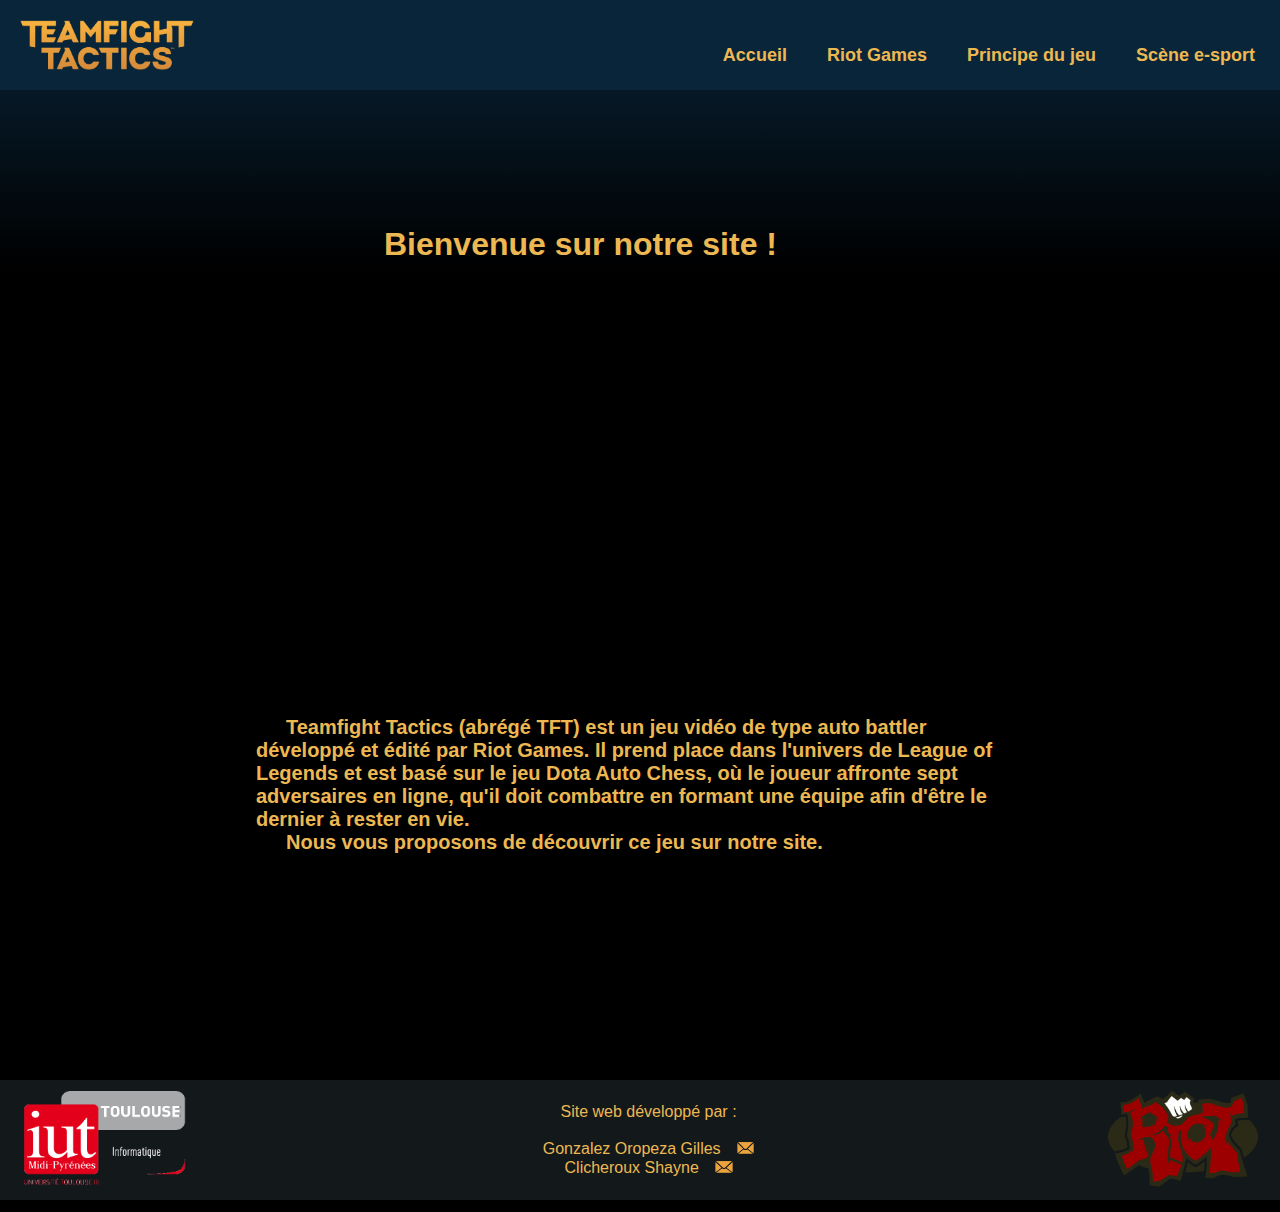
==== index.html @ 28fad5eb "Ajout d'une partie des alt manquants aux images" ====
<!DOCTYPE html>
<html lang="fr">

<head>
	<meta charset="UTF-8">
	<meta name="description" content="Site teamfighttactics projet iut toulouse">
	<meta name="keywords" content="HTML, CSS, TeamFightTactics">
	<meta name="author" content="Clicheroux Shayne & Gonzalez Oropeza Gilles">
	<meta name="viewport" content="width=device-width, initial-scale=1">
	<title>TeamFightTactics accueil</title>
	<link rel="stylesheet" href="./css/accueil.css">
	<link rel="icon" href="./images/TFT_icon.png" />
</head>

<body>
	
	
	
	
	<header class="navbar">
		<div class="logo">
			<img src="./images/TFT_logo.png" alt="logo" height="50">
		</div>
		<nav class="menu">
			<input type="checkbox" id="menuToggle">
			<label for="menuToggle" class="menu-icon"><img src="./images/menu_icon.png" alt="Menu de navigation déroulant" height="60"></label>
			<ul>
				<li><a href="index.html" class="pageCourante">Accueil</a>
				</li>
				<li><a href="page1.html">Riot Games</a>
				</li>
				<li><a href="page2.html">Principe du jeu</a>
				</li>
				<li><a href="page3.html">Scène e-sport</a>
				</li>
			</ul>
		</nav>
	</header>
	
	
	<div class="main">
		<div class="background">
			<h1>Bienvenue sur notre site !</h1>
			
			<div id="accueil">
				<p>Teamfight Tactics (abrégé TFT) est un jeu vidéo de type auto battler développé et édité par Riot
					Games. Il prend place dans l'univers de League of Legends et est basé sur le jeu Dota Auto Chess, où
					le joueur affronte sept adversaires en ligne, qu'il doit combattre en formant une équipe afin d'être
					le dernier à rester en vie.</p>
					<p>Nous vous proposons de découvrir ce jeu sur notre site.</p>
			</div>
		</div>
	</div>
		
	<footer>
		<div class="contenuFooter">
			<a class="logo" href="https://iut.univ-tlse3.fr"><img src="./images/iut_info.png" alt="Logo de l'IUT Info de Toulouse" height="100px"></a>
			<p>
				Site web développé par :<br><br>
				Gonzalez Oropeza Gilles&emsp;<a href="mailto:gilles.gonzalezoropeza@etu.iut-tlse3.fr"><img
					src="./images/mail_icon.png" height="15px"></a><br>
				Clicheroux Shayne&emsp;<a href="mailto:shayne.clicheroux@etu.iut-tlse3.fr"><img
					src="./images/mail_icon.png" height="15px"></a>
			</p>
			<a class="logo" href="https://www.riotgames.com/fr"><img src="./images/riot_icon.png" alt="Logo de Riot Games" height="100px"></a>
		</div>
	</footer>
				
</body>
---- css/accueil.css ----
/* -- Début CSS commun à chaque page -- */
body {
	background-color: black;
}

* {
	box-sizing: border-box;
	margin: 0;
	padding: 0;
}

a {
	color: inherit;
	text-decoration: none;
}

li {
	text-decoration: none;
}

/* Menu fixe */

.navbar {
	background-color: #092539;
	height: 90px;
	position: fixed;
	top: 0;
	left: 0;
	margin: auto;
	width: 100%;
}

.logo {
	padding: 20px;
	width: auto;
	float: left;
	height: 100%;
}

.menu {
	display: flex;
	align-items: center;
	width: auto;
	height: 100%;
	float: right;
	margin-top: 10px;
}
.menu ul {
	width: 100%;
	height: inherit;
	margin: 0;
	padding: 0;
	display: flex;  
	justify-content: center;
	align-items: center;
	list-style: none;
	font-weight: bold;
	font-family: arial;
	font-size: 18px;        
}
.menu ul a {
	width: auto;
	color: #EDB852;
	padding: 30px 20px 20px 10px;
	margin-left: 10px;
	margin: 5px;
	transition: margin 0.5s ease-out;
	border-radius: 10px;
}
.menu ul a:hover {
	color: rgb(0, 0, 0);
	background-color: #EDB852;
	padding: 13px 20px;
	margin-left: 10px;
	margin-right: 10px;
	border-radius: 10px;
}
#menuToggle {
	display: none;
}
.menu-icon {
	display: none;
}

footer {
	background-color: #13181B;
}

.contenuFooter {
	margin: auto;
	max-width: 1500px;
	max-height: 120px;
	display: flex;
	text-align: center;
	align-items: center;
	justify-content: space-between;
}

.contenuFooter p {
	color: #EDB852;
	font-size: 16px;
	font-family: arial;
}

@media only screen and (max-width: 1000px){

	.menu {
		width: 100%;
		height: auto;
	}
	.menu ul {
		display: flex;
		align-items: flex-end;
		flex-direction: column;
		max-height: 0;
		overflow: hidden;
		transition: max-height 0.3s;
	}

	.menu ul a {
		width: 200px;
		height: 50px;
		background-color: #092539;
		color: #EDB852;
		border-color: #10697F;
		border-width: 1px;
		border-style: solid;
		padding: 2% 3% 1%;
		margin: 2px;
	}
	.menu ul li {
		width: 100%;
		display: flex;
		justify-content: flex-end;
	}

	.menu-icon {
		margin: 15px 20px;
		display: flex;
		align-items: center;
		justify-content: center;
		position: absolute;
		top: 0;
		right: 0;
		line-height: 60px;
	}

	#menuToggle:checked ~ ul {
		max-height: 600px;
	}
	.menu-icon img {
		margin:auto;
	}
}

/* -- Fin CSS commun à chaque page -- */

/* -- Début CSS contenu -- */

#accueil {
	display: flex;
	flex-direction: column;
}

.main {
	display:flex;
	justify-content: center;
}

.background {
	max-width: 1500px;
	max-height: 1080px;
	height: 150rem;
	width: 100%;
	display: flex;
	flex-direction: column;
	justify-content: space-around;
	background-image: linear-gradient(to bottom, rgba(9, 37, 57, 1), rgba(0, 0, 0, 0), rgba(0, 0, 0, .2), rgba(0, 0, 0, .7), rgba(0, 0, 0, .9)),
	url(../Images/TFT_fond.jpg);
	background-position: center;
	background-repeat: no-repeat;
	color: #EDB852;
	font-family: arial;
}

.background h1 {
	padding: 0 30%;
}

.background p {
	font-size: 20px;
	font-weight: bold;
	padding: 0 20%;
	text-indent: 30px;
}

/* -- Fin CSS Contenu -- */
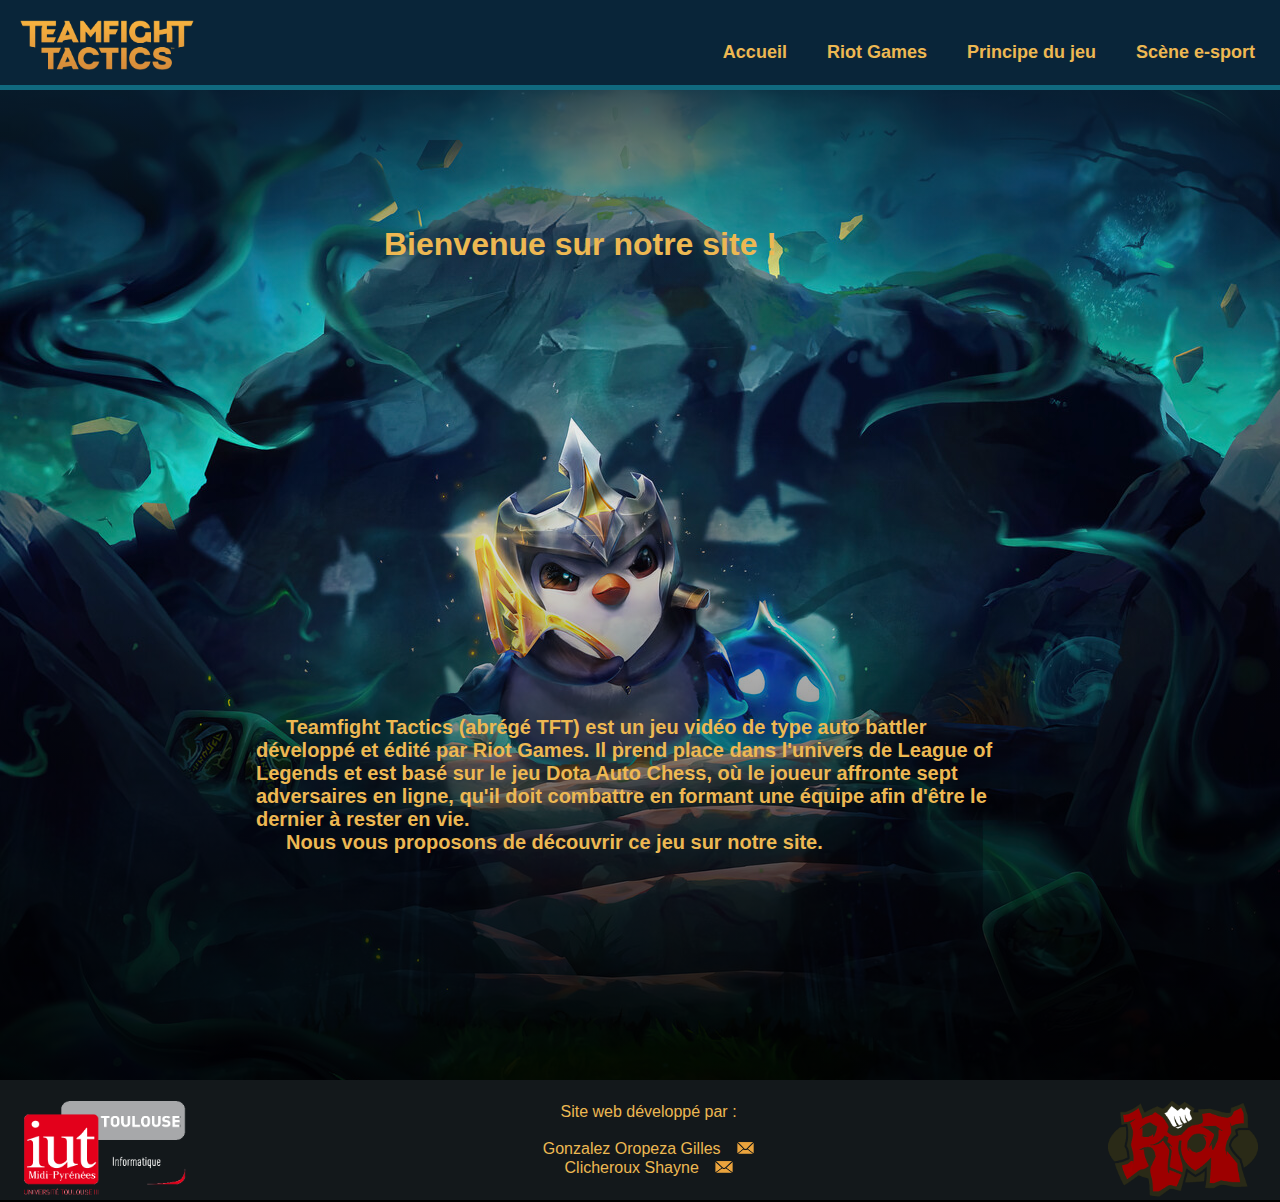
==== commit 07e9a211: "a" ====
--- a/index.html
+++ b/index.html
@@ -13,10 +13,6 @@
 </head>
 
 <body>
-	
-	
-	
-	
 	<header class="navbar">
 		<div class="logo">
 			<img src="./images/TFT_logo.png" alt="logo" height="50">
@@ -25,13 +21,13 @@
 			<input type="checkbox" id="menuToggle">
 			<label for="menuToggle" class="menu-icon"><img src="./images/menu_icon.png" alt="Menu de navigation déroulant" height="60"></label>
 			<ul>
-				<li><a href="index.html" class="pageCourante">Accueil</a>
+				<li><a href="index.html">Accueil</a>
 				</li>
-				<li><a href="page1.html">Riot Games</a>
+				<li><a href="RiotGames.html">Riot Games</a>
 				</li>
-				<li><a href="page2.html">Principe du jeu</a>
+				<li><a href="principedujeu.html">Principe du jeu</a>
 				</li>
-				<li><a href="page3.html">Scène e-sport</a>
+				<li><a href="sceneesport.html">Scène e-sport</a>
 				</li>
 			</ul>
 		</nav>
@@ -54,15 +50,15 @@
 		
 	<footer>
 		<div class="contenuFooter">
-			<a class="logo" href="https://iut.univ-tlse3.fr"><img src="./images/iut_info.png" alt="Logo de l'IUT Info de Toulouse" height="100px"></a>
+			<a class="logo" href="https://iut.univ-tlse3.fr"><img src="./images/iut_info.png" alt="Logo de l'IUT Info de Toulouse" height="100"></a>
 			<p>
 				Site web développé par :<br><br>
 				Gonzalez Oropeza Gilles&emsp;<a href="mailto:gilles.gonzalezoropeza@etu.iut-tlse3.fr"><img
-					src="./images/mail_icon.png" height="15px"></a><br>
+					src="./images/mail_icon.png" alt="Icone mail" height="15"></a><br>
 				Clicheroux Shayne&emsp;<a href="mailto:shayne.clicheroux@etu.iut-tlse3.fr"><img
-					src="./images/mail_icon.png" height="15px"></a>
+					src="./images/mail_icon.png" alt="Icone mail" height="15"></a>
 			</p>
-			<a class="logo" href="https://www.riotgames.com/fr"><img src="./images/riot_icon.png" alt="Logo de Riot Games" height="100px"></a>
+			<a class="logo" href="https://www.riotgames.com/fr"><img src="./images/riot_icon.png" alt="Logo de Riot Games" height="100"></a>
 		</div>
 	</footer>
 				
--- a/css/accueil.css
+++ b/css/accueil.css
@@ -1,6 +1,12 @@
 /* -- Début CSS commun à chaque page -- */
 body {
-	background-color: black;
+	background-color: #000000;
+	height: 100%;
+	width: 100%;
+	background-image: linear-gradient(to bottom, rgba(9, 37, 57, 1), rgba(0, 0, 0, 0), rgba(0, 0, 0, .2), rgba(0, 0, 0, .7), rgba(0, 0, 0, .9)),
+	url(../images/TFT_fond.jpg);
+	background-position: center;
+	background-repeat: no-repeat;
 }
 
 * {
@@ -28,10 +34,11 @@
 	left: 0;
 	margin: auto;
 	width: 100%;
+	border-bottom: thick solid #10697F;
 }
 
 .logo {
-	padding: 20px;
+	padding: 20px 20px 0 20px;
 	width: auto;
 	float: left;
 	height: 100%;
@@ -175,10 +182,7 @@
 	display: flex;
 	flex-direction: column;
 	justify-content: space-around;
-	background-image: linear-gradient(to bottom, rgba(9, 37, 57, 1), rgba(0, 0, 0, 0), rgba(0, 0, 0, .2), rgba(0, 0, 0, .7), rgba(0, 0, 0, .9)),
-	url(../Images/TFT_fond.jpg);
-	background-position: center;
-	background-repeat: no-repeat;
+
 	color: #EDB852;
 	font-family: arial;
 }
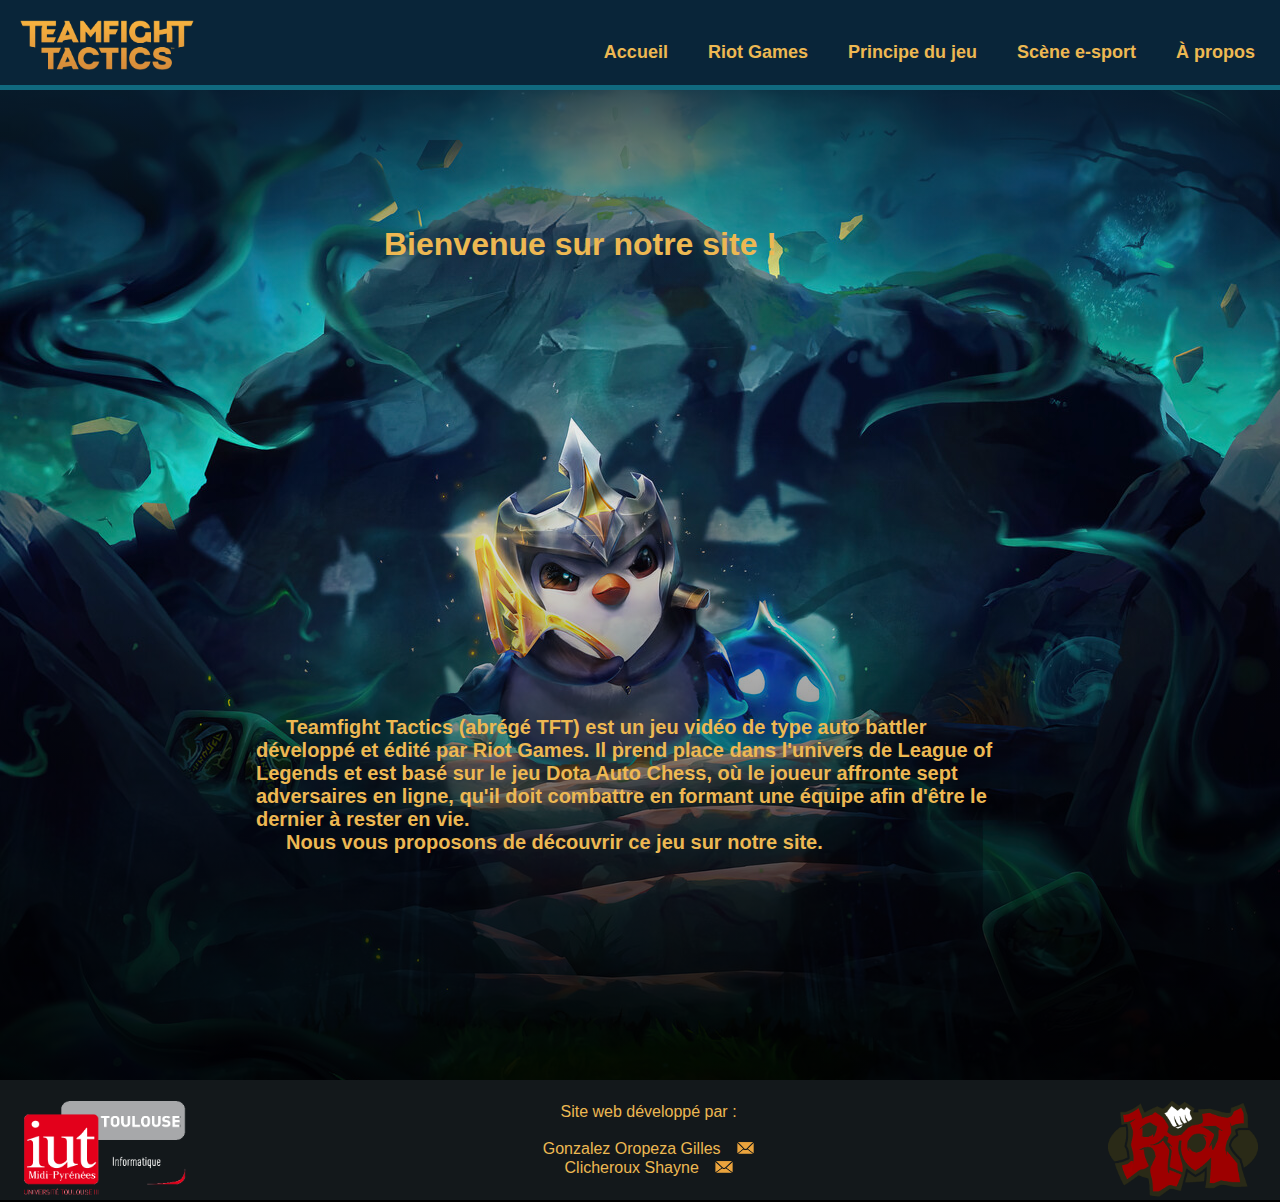
==== commit 1b282220: "version FINALE" ====
--- a/index.html
+++ b/index.html
@@ -28,6 +28,8 @@
 				<li><a href="principedujeu.html">Principe du jeu</a>
 				</li>
 				<li><a href="sceneesport.html">Scène e-sport</a>
+				</li>
+				<li><a href="àpropos.html">À propos</a>
 				</li>
 			</ul>
 		</nav>
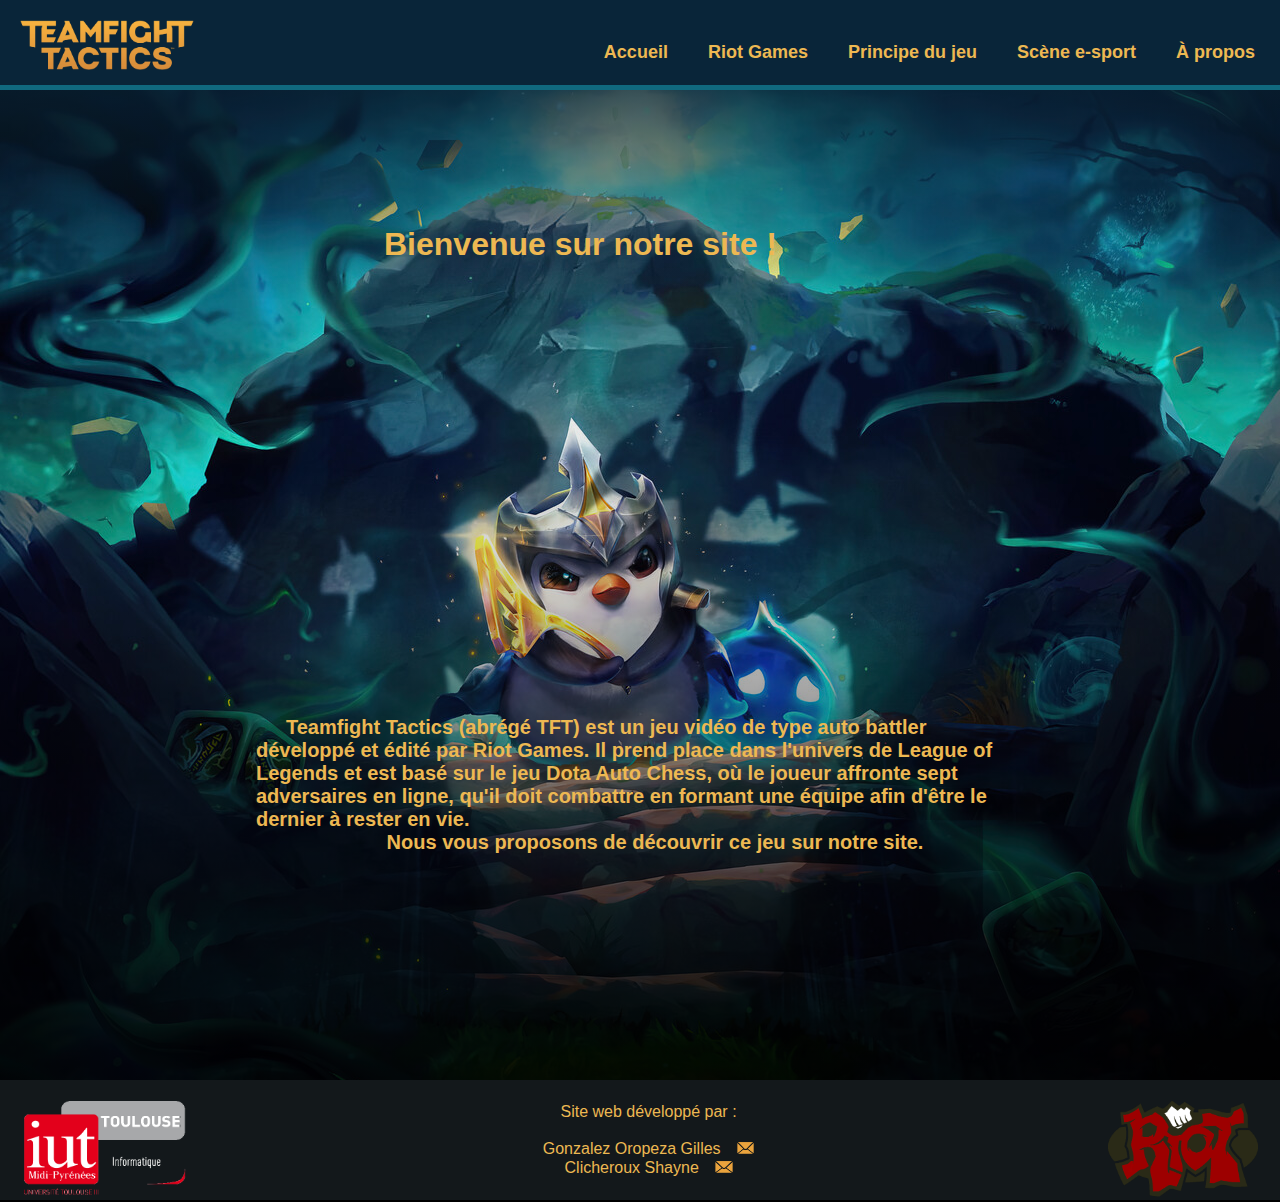
==== commit 01df8af6: "Commenté le code html" ====
--- a/index.html
+++ b/index.html
@@ -13,6 +13,7 @@
 </head>
 
 <body>
+	<!-- Menu de navigation -->
 	<header class="navbar">
 		<div class="logo">
 			<img src="./images/TFT_logo.png" alt="logo" height="50">
@@ -34,34 +35,29 @@
 			</ul>
 		</nav>
 	</header>
-	
-	
+	<!-- Contenu -->
 	<div class="main">
 		<div class="background">
 			<h1>Bienvenue sur notre site !</h1>
-			
 			<div id="accueil">
 				<p>Teamfight Tactics (abrégé TFT) est un jeu vidéo de type auto battler développé et édité par Riot
 					Games. Il prend place dans l'univers de League of Legends et est basé sur le jeu Dota Auto Chess, où
 					le joueur affronte sept adversaires en ligne, qu'il doit combattre en formant une équipe afin d'être
-					le dernier à rester en vie.</p>
-					<p>Nous vous proposons de découvrir ce jeu sur notre site.</p>
+					le dernier à rester en vie.
+				</p>
+				<p>Nous vous proposons de découvrir ce jeu sur notre site.</p>
 			</div>
 		</div>
 	</div>
-		
+	<!-- Bas de page -->
 	<footer>
 		<div class="contenuFooter">
 			<a class="logo" href="https://iut.univ-tlse3.fr"><img src="./images/iut_info.png" alt="Logo de l'IUT Info de Toulouse" height="100"></a>
 			<p>
-				Site web développé par :<br><br>
-				Gonzalez Oropeza Gilles&emsp;<a href="mailto:gilles.gonzalezoropeza@etu.iut-tlse3.fr"><img
-					src="./images/mail_icon.png" alt="Icone mail" height="15"></a><br>
-				Clicheroux Shayne&emsp;<a href="mailto:shayne.clicheroux@etu.iut-tlse3.fr"><img
-					src="./images/mail_icon.png" alt="Icone mail" height="15"></a>
+				Site web développé par :<br><br>Gonzalez Oropeza Gilles&emsp;<a href="mailto:gilles.gonzalezoropeza@etu.iut-tlse3.fr"><img src="./images/mail_icon.png" alt="Icone mail" height="15"></a><br>Clicheroux Shayne&emsp;<a href="mailto:shayne.clicheroux@etu.iut-tlse3.fr"><img src="./images/mail_icon.png" alt="Icone mail" height="15"></a>
 			</p>
 			<a class="logo" href="https://www.riotgames.com/fr"><img src="./images/riot_icon.png" alt="Logo de Riot Games" height="100"></a>
 		</div>
 	</footer>
-				
+	
 </body>--- a/css/accueil.css
+++ b/css/accueil.css
@@ -167,6 +167,7 @@
 #accueil {
 	display: flex;
 	flex-direction: column;
+	align-items: center;
 }
 
 .main {
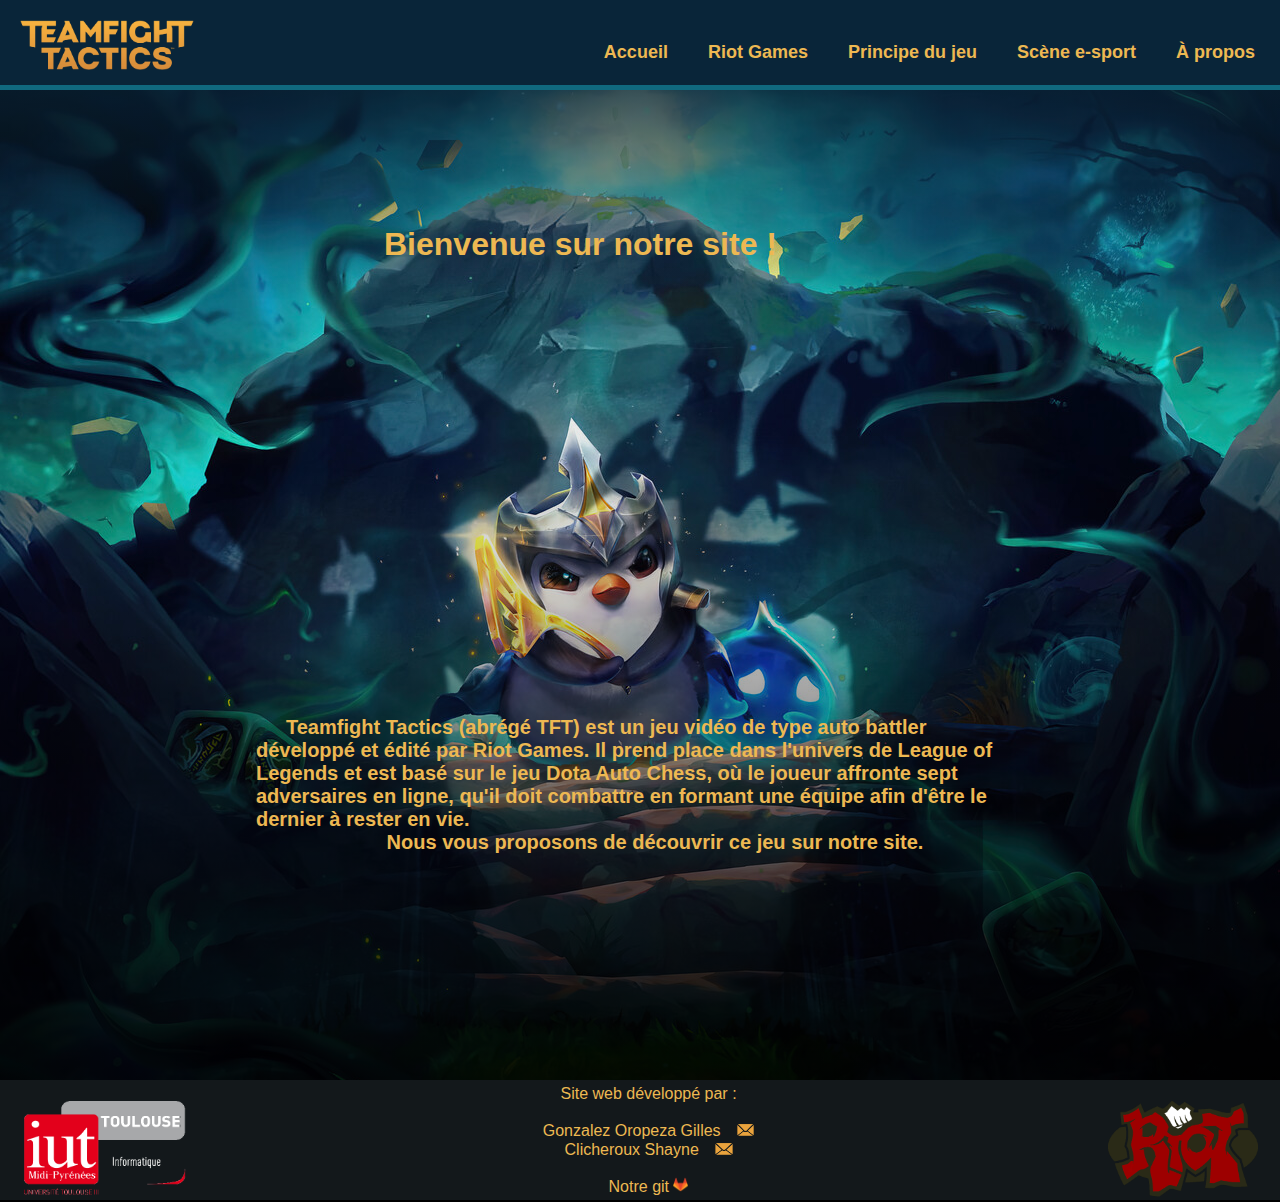
==== commit c9f35ec9: "Ajouté un lien vers le gitlab sur les pages" ====
--- a/index.html
+++ b/index.html
@@ -54,7 +54,7 @@
 		<div class="contenuFooter">
 			<a class="logo" href="https://iut.univ-tlse3.fr"><img src="./images/iut_info.png" alt="Logo de l'IUT Info de Toulouse" height="100"></a>
 			<p>
-				Site web développé par :<br><br>Gonzalez Oropeza Gilles&emsp;<a href="mailto:gilles.gonzalezoropeza@etu.iut-tlse3.fr"><img src="./images/mail_icon.png" alt="Icone mail" height="15"></a><br>Clicheroux Shayne&emsp;<a href="mailto:shayne.clicheroux@etu.iut-tlse3.fr"><img src="./images/mail_icon.png" alt="Icone mail" height="15"></a>
+				Site web développé par :<br><br>Gonzalez Oropeza Gilles&emsp;<a href="mailto:gilles.gonzalezoropeza@etu.iut-tlse3.fr"><img src="./images/mail_icon.png" alt="Icone mail" height="15"></a><br>Clicheroux Shayne&emsp;<a href="mailto:shayne.clicheroux@etu.iut-tlse3.fr"><img src="./images/mail_icon.png" alt="Icone mail" height="15"></a><br><br><a href="https://gitlab.info.iut-tlse3.fr/cls3469a/projet-site-web-tft">Notre git&nbsp;<img src="images/gitlab_logo.png" alt="Icone gitlab" height="15"></a>
 			</p>
 			<a class="logo" href="https://www.riotgames.com/fr"><img src="./images/riot_icon.png" alt="Logo de Riot Games" height="100"></a>
 		</div>
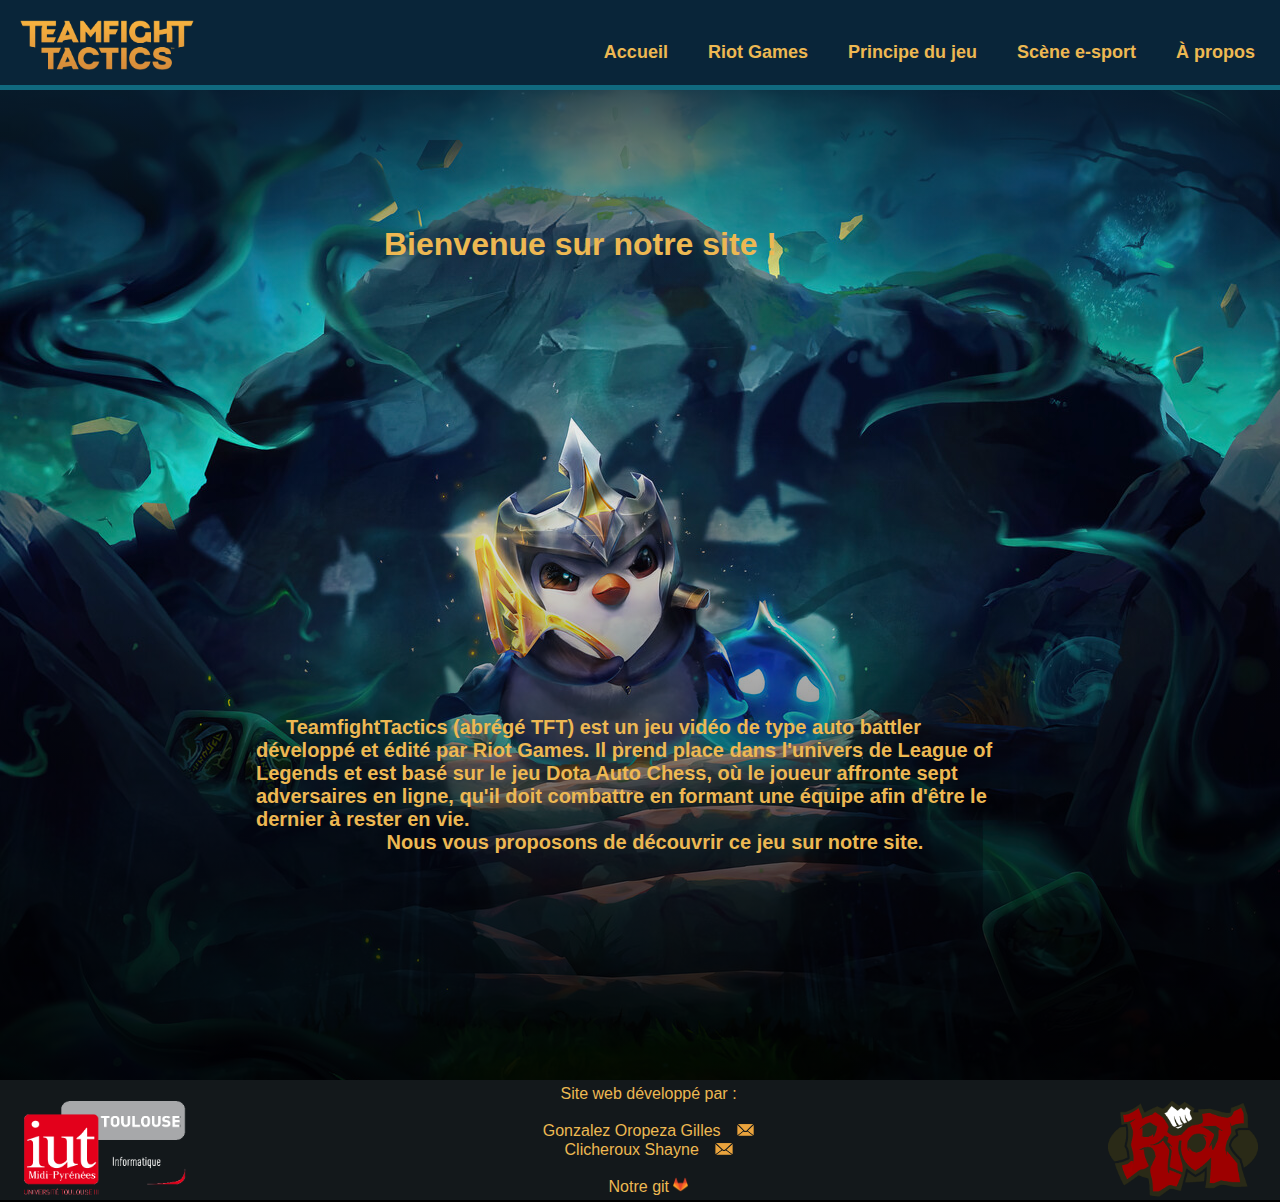
==== commit a566dbaf: "Amélioré la sémantique" ====
--- a/index.html
+++ b/index.html
@@ -3,8 +3,8 @@
 
 <head>
 	<meta charset="UTF-8">
-	<meta name="description" content="Site teamfighttactics projet iut toulouse">
-	<meta name="keywords" content="HTML, CSS, TeamFightTactics">
+	<meta name="description" content="Site teamfighttactics accueil">
+	<meta name="keywords" content="HTML, CSS, TeamFightTactics, TFT">
 	<meta name="author" content="Clicheroux Shayne & Gonzalez Oropeza Gilles">
 	<meta name="viewport" content="width=device-width, initial-scale=1">
 	<title>TeamFightTactics accueil</title>
@@ -40,7 +40,7 @@
 		<div class="background">
 			<h1>Bienvenue sur notre site !</h1>
 			<div id="accueil">
-				<p>Teamfight Tactics (abrégé TFT) est un jeu vidéo de type auto battler développé et édité par Riot
+				<p><strong>TeamfightTactics</strong> (abrégé TFT) est un jeu vidéo de type auto battler développé et édité par Riot
 					Games. Il prend place dans l'univers de League of Legends et est basé sur le jeu Dota Auto Chess, où
 					le joueur affronte sept adversaires en ligne, qu'il doit combattre en formant une équipe afin d'être
 					le dernier à rester en vie.
